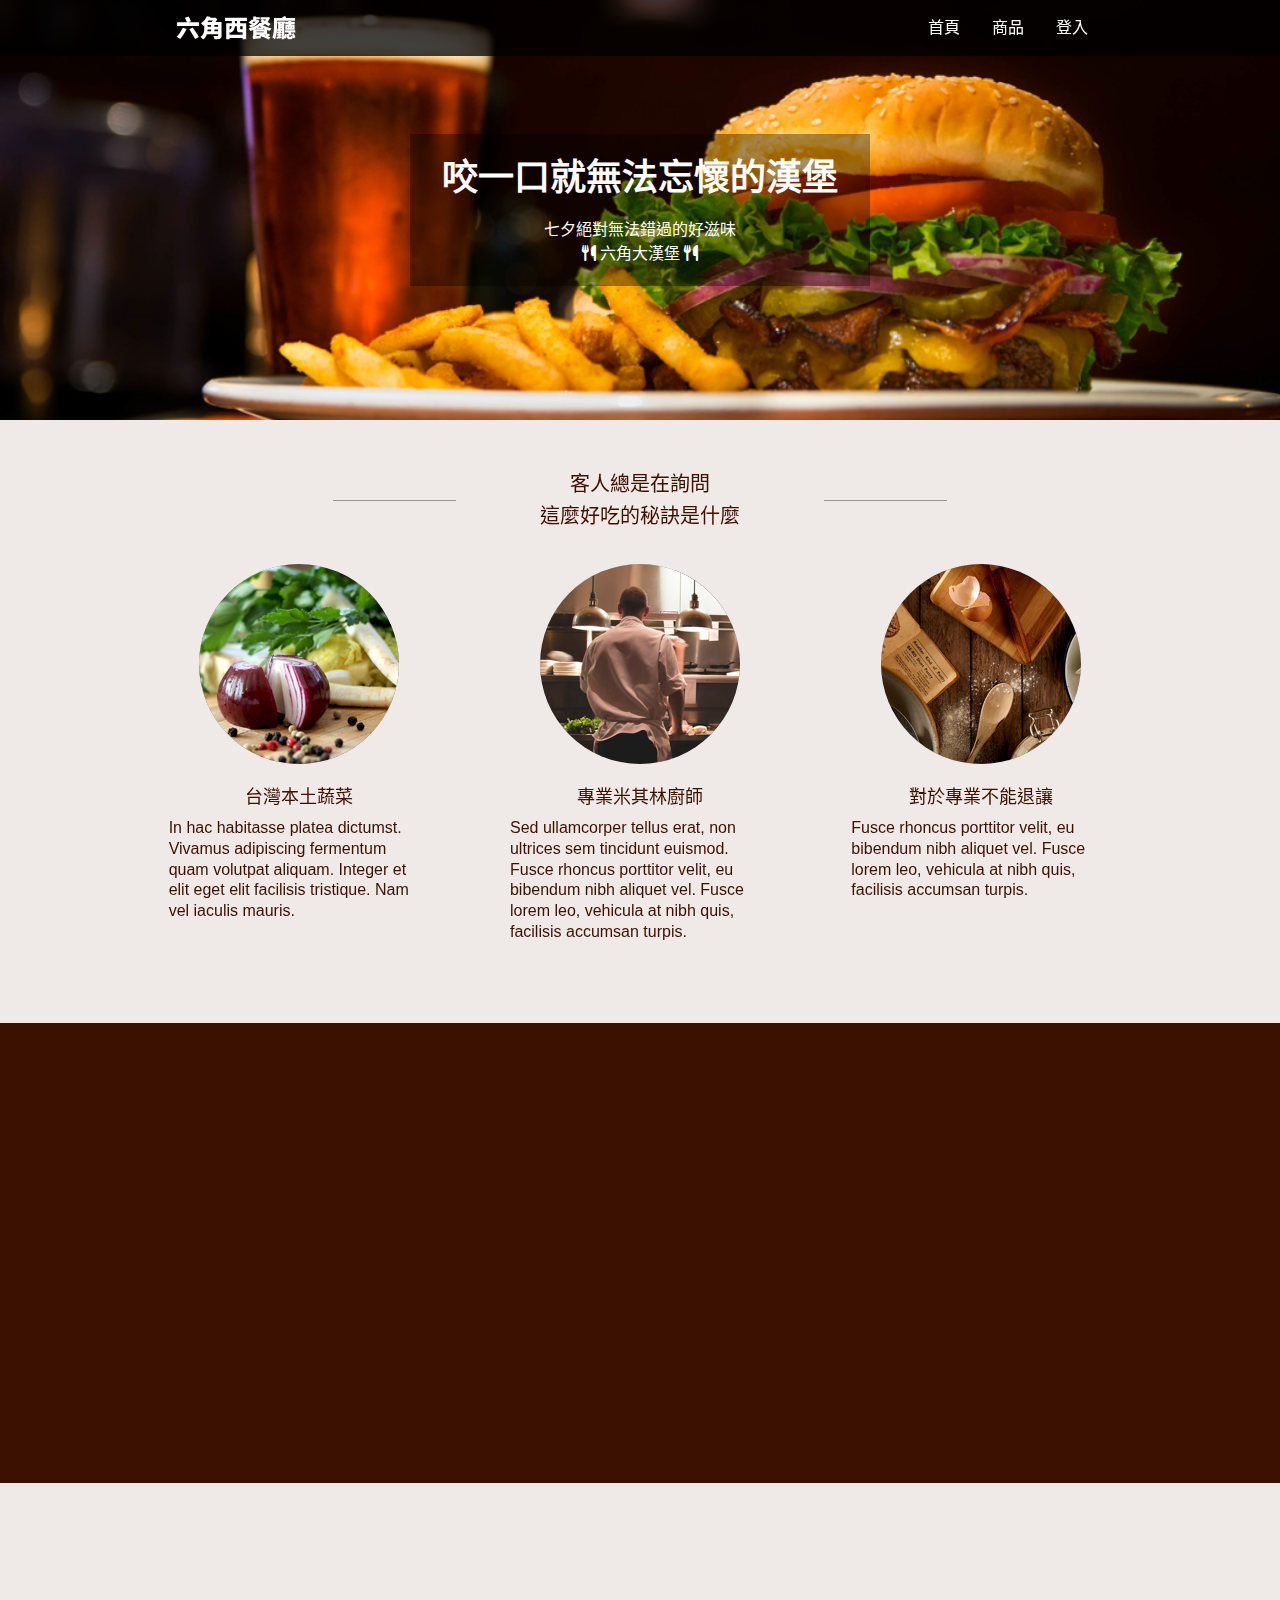
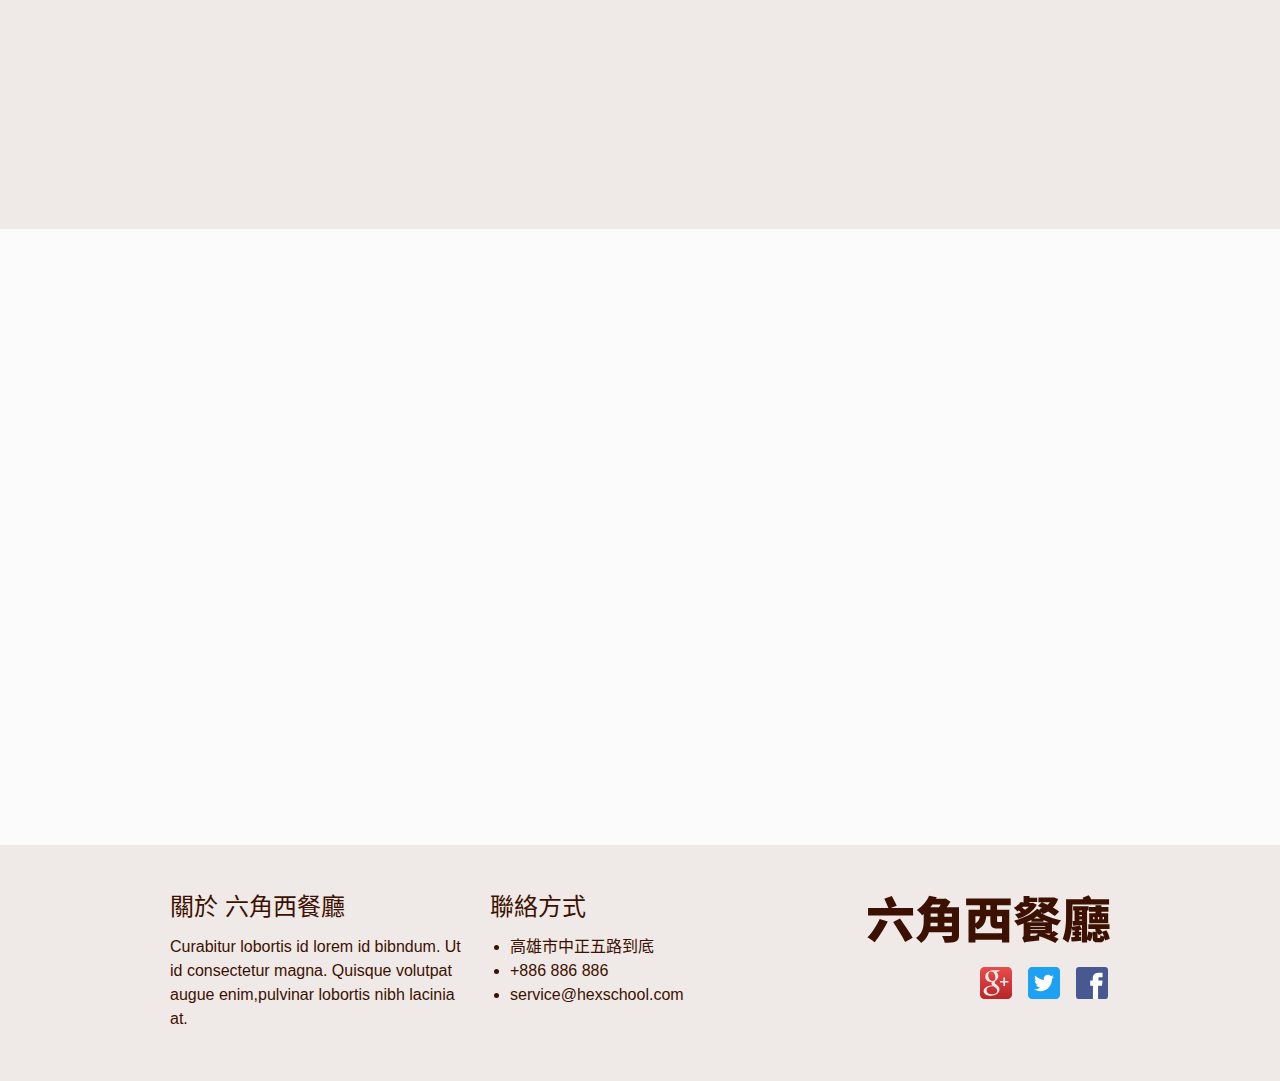
==== index.html @ 8371186d "Update 2022-04-04T19:03:02.571Z" ====
<!DOCTYPE html>
<html lang="zh-TW">

<head>
  <title>
    六角西餐廳
  </title>
  <link rel="icon" href="./assets/images/favicon.ico">
  <meta charset="UTF-8">
  <meta name="viewport" content="width=device-width, initial-scale=1.0">
  <meta http-equiv="X-UA-Compatible" content="ie=edge">

  <meta name="author" content="Meri">
  <meta name="keywords" content="六角西餐廳, 六角大漢堡, 咬一口就無法忘懷的漢堡, Hamburger, delicacy">
  <meta property="og:title" content="六角西餐廳">
  <meta property="og:description" content="咬一口就無法忘懷的漢堡，七夕絕對無法錯過的好滋味。">
  <meta property="og:site_name" content="六角西餐廳">
  <meta property="og:locale" content="zh_TW">
  <meta property="og:image" content="./assets/images/logo_w.svg">

  <!-- CSS -->
  <link rel="stylesheet" href="https://cdnjs.cloudflare.com/ajax/libs/font-awesome/6.1.0/css/all.min.css">
  <link rel="stylesheet" href="./assets/style/pure-buttons.css">
  <link rel="stylesheet" href="./assets/style/all.css">
</head>

<body>
  <!-- AOS.js -->
  <link rel="stylesheet" href="https://unpkg.com/aos@next/dist/aos.css" />
  <script src="https://unpkg.com/aos@next/dist/aos.js"></script>
  <script>
    AOS.init({
      once: true,
    });
  </script>

  <!-- header -->
  <header class="header">
    <div class="container">
      <h1 class="logo"><a href="index.html">六角西餐廳</a></h1>
      <ul class="menu">
        <li>
          <a href="index.html">首頁</a>
        </li>
        <li>
          <a href="product.html">商品</a>
        </li>
        <li>
          <a href="login.html">登入</a>
        </li>
      </ul>
      <a href="#" class="showmenu">
        <i class="fas fa-bars"></i>
      </a>
    </div>
  </header>
  <div class="banner" data-aos="fade-lfet">
    <div class="container">
      <div class="slogan">
        <h2>咬一口<br>就無法忘懷的漢堡</h2>
        <h3>
          七夕絕對無法錯過的好滋味<br>
          <i class="fa-solid fa-utensils"></i>
          六角大漢堡
          <i class="fa-solid fa-utensils"></i>
        </h3>
      </div>
    </div>
  </div>

  
<!-- content -->
<main class="index">
    <div class="feature">
        <div class="container">
            <h2 data-aos="zoom-in">客人總是在詢問<br>
                這麼好吃的秘訣是什麼
            </h2>
            <ul class="feature-info">
                <li data-aos="fade-lfet">
                    <img src="./assets/images/feature_1.png" alt="feature-pic">
                    <h3>台灣本土蔬菜</h3>
                    <p>In hac habitasse platea dictumst. Vivamus adipiscing fermentum quam volutpat aliquam. Integer
                        et
                        elit eget elit facilisis tristique. Nam vel iaculis mauris.
                    </p>
                </li>
                <li data-aos="fade-lfet">
                    <img src="./assets/images/feature_2.png" alt="feature-pic">
                    <h3>專業米其林廚師</h3>
                    <p>Sed ullamcorper tellus erat, non ultrices sem tincidunt euismod. Fusce rhoncus porttitor
                        velit,
                        eu bibendum nibh aliquet vel. Fusce lorem leo, vehicula at nibh quis, facilisis accumsan
                        turpis.
                    </p>
                </li>
                <li data-aos="fade-lfet">
                    <img src="./assets/images/feature_3.png" alt="feature-pic">
                    <h3>對於專業不能退讓</h3>
                    <p>Fusce rhoncus porttitor velit, eu bibendum nibh aliquet vel. Fusce lorem leo, vehicula at
                        nibh
                        quis, facilisis accumsan turpis.
                    </p>
                </li>
            </ul>
        </div>
    </div>

    <div class="chef">
        <div class="container">
            <img src="./assets/images/main_chef_brown.png" alt="chef" data-aos="zoom-in">
            <div class="chef-info" data-aos="zoom-in-down">
                <h2>今日主廚：帕金森、梅在帕</h2>
                <h3>Tody Chef: Plum in Shock</h3>
                <p>Mauris non tempor quam, et lacinia sapien. Mauris accumsan eros eget libero posuere vulputate.
                    Etiam
                    elit elit, elementum sed varius at, adipiscing vitae est. Sed nec felis pellentesque, lacinia
                    dui
                    sed, ultricies sapien. Pellentesque orci lectus, consectetur vel posuere posuere, rutrum eu
                    ipsum.
                    Aliquam eget odio sed ligula iaculis consequat at eget orci. Mauris molestie sit amet metus
                    mattis
                    varius. Donec sit amet ligula eget nisi sodales egestas. Aliquam interdum dolor aliquet dolor
                    sollicitudin fermentum. Donec congue lorem a molestie bibendum.
                </p>
            </div>
        </div>
    </div>

    <div class="review">
        <div class="container">
            <h2 data-aos="zoom-in">聽聽別人的感想</h2>
            <ul class="review-info">
                <li data-aos="fade-lfet">
                    <img src="./assets/images/avatar_1.png" alt="customer">
                    <span>
                        <h3>高雄一口吃</h3>
                        <p>
                            自從吃了這家餐廳以後，我口水連續流了一個多月都沒停，下次不要再被我遇到，不然我一定連他們桌子都啃下去。
                        </p>
                        <h4> -- 產品經理</h4>
                    </span>
                </li>
                <li data-aos="fade-lfet">
                    <img src="./assets/images/avatar_2.png" alt="customer">
                    <span>
                        <h3>廟口小霸王</h3>
                        <p>
                            自從吃了這家餐廳以後，我口水連續流了一個多月都沒停，下次不要再被我遇到，不然我一定連他們桌子都啃下去。
                        </p>
                        <h4> -- 金身道士</h4>
                    </span>
                </li>
                <li data-aos="fade-lfet">
                    <img src="./assets/images/avatar_3.png" alt="customer">
                    <span>
                        <h3>春天也來了</h3>
                        <p>
                            自從吃了這家餐廳以後，我口水連續流了一個多月都沒停，下次不要再被我遇到，不然我一定連他們桌子都啃下去。
                        </p>
                        <h4> -- 美麗萬分</h4>
                    </span>
                </li>
            </ul>
        </div>
    </div>

    <div class="booking">
        <div class="container">
            <h2 data-aos="zoom-in">我們的位置不太夠坐<br>
                要不要先訂位呢?
            </h2>
            <div class="booking-info">
                <img src="./assets/images/Map.png" alt="map" data-aos="zoom-in">
                <form action="index.html" data-aos="zoom-in-down">
                    <label for="person">姓名</label>
                    <input id="person" type="text" name="person" placeholder="六角講師吃尾牙">

                    <label for="phone">電話</label>
                    <input id="phone" type="tel" name="phone" placeholder="02-12345678">

                    <label for="email">信箱</label>
                    <input id="email" type="email" name="email" placeholder="test@gmail.com">

                    <label for="number">人數</label>
                    <input id="number" type="number" name="number">

                    <div class="vegan">
                        <p>是否需要素食</p>
                        <div class="checkbox">
                            <label for="vegan-yes">是</label><input id="vegan-yes" type="radio" name="vegan"
                                value="vegan-yes">
                            <label for="vegan-no">否</label><input id="vegan-no" type="radio" name="vegan"
                                value="vegan-no">
                        </div>
                    </div>

                    <div class="btn">
                        <button class="close pure-button">取消</button>
                        <button class="submit pure-button">送出</button>
                    </div>
                </form>

            </div>
        </div>
    </div>
</main>

    <!-- footer -->
    <footer class="footer">
      <div class="container">
        <div class="about">
          <div class="about-info">
            <h3>關於 六角西餐廳</h3>
            <p>
              Curabitur lobortis id lorem id bibndum. Ut id consectetur magna. Quisque volutpat augue
              enim,pulvinar lobortis nibh lacinia at.
            </p>
          </div>
          <div class="contact">
            <h3>聯絡方式</h3>
            <ul>
              <li><a href="#"> 高雄市中正五路到底</a></li>
              <li><a href="tel:+"> +886 886 886</a></li>
              <li><a href="mailto:"> service@hexschool.com</a></li>
            </ul>
          </div>
        </div>
        <div class="icon">
          <h2 class="footer-logo"><a href="index.html">六角西餐廳</a></h2>
          <ul>
            <li><a href="#"><img src="./assets/images/google+_icon.svg" alt="google+" title="google+"></a></li>
            <li><a href="#"><img src="./assets/images/twitter_icon.svg" alt="twitter" title="twitter"></a></li>
            <li><a href="#"><img src="./assets/images/fb_icon.svg" alt="facebook" title="facebook"></a></li>
          </ul>
        </div>
      </div>
    </footer>

    <!-- Scroll-Top -->
    <div class="scroll-top">
      <a href="#">
        <i class="fa-solid fa-arrow-up"></i>
      </a>
    </div>

    <!-- JS -->
    <script src="./assets/js/vendors.js"></script>
    <script src="./assets/js/all.js"></script>
</body>

</html>
---- assets/style/pure-buttons.css ----
/*!
Pure v2.0.6
Copyright 2013 Yahoo!
Licensed under the BSD License.
https://github.com/pure-css/pure/blob/master/LICENSE
*/
.pure-button {
    /* Structure */
    display: inline-block;
    line-height: normal;
    white-space: nowrap;
    vertical-align: middle;
    text-align: center;
    cursor: pointer;
    -webkit-user-drag: none;
    -webkit-user-select: none;
       -moz-user-select: none;
        -ms-user-select: none;
            user-select: none;
    -webkit-box-sizing: border-box;
            box-sizing: border-box;
}

/* Firefox: Get rid of the inner focus border */
.pure-button::-moz-focus-inner {
    padding: 0;
    border: 0;
}

/* Inherit .pure-g styles */
.pure-button-group {
    letter-spacing: -0.31em; /* Webkit: collapse white-space between units */
    text-rendering: optimizespeed; /* Webkit: fixes text-rendering: optimizeLegibility */
}

.opera-only :-o-prefocus,
.pure-button-group {
    word-spacing: -0.43em;
}

.pure-button-group .pure-button {
    letter-spacing: normal;
    word-spacing: normal;
    vertical-align: top;
    text-rendering: auto;
}

/*csslint outline-none:false*/

.pure-button {
    font-family: inherit;
    font-size: 100%;
    padding: 0.5em 1em;
    color: rgba(0, 0, 0, 0.80);
    border: none rgba(0, 0, 0, 0);
    background-color: #E6E6E6;
    text-decoration: none;
    border-radius: 2px;
}

.pure-button-hover,
.pure-button:hover,
.pure-button:focus {
    background-image: -webkit-gradient(linear, left top, left bottom, from(transparent), color-stop(40%, rgba(0,0,0, 0.05)), to(rgba(0,0,0, 0.10)));
    background-image: linear-gradient(transparent, rgba(0,0,0, 0.05) 40%, rgba(0,0,0, 0.10));
}
.pure-button:focus {
    outline: 0;
}
.pure-button-active,
.pure-button:active {
    -webkit-box-shadow: 0 0 0 1px rgba(0,0,0, 0.15) inset, 0 0 6px rgba(0,0,0, 0.20) inset;
            box-shadow: 0 0 0 1px rgba(0,0,0, 0.15) inset, 0 0 6px rgba(0,0,0, 0.20) inset;
    border-color: #000;
}

.pure-button[disabled],
.pure-button-disabled,
.pure-button-disabled:hover,
.pure-button-disabled:focus,
.pure-button-disabled:active {
    border: none;
    background-image: none;
    opacity: 0.40;
    cursor: not-allowed;
    -webkit-box-shadow: none;
            box-shadow: none;
    pointer-events: none;
}

.pure-button-hidden {
    display: none;
}

.pure-button-primary,
.pure-button-selected,
a.pure-button-primary,
a.pure-button-selected {
    background-color: rgb(0, 120, 231);
    color: #fff;
}

/* Button Groups */
.pure-button-group .pure-button {
    margin: 0;
    border-radius: 0;
    border-right: 1px solid rgba(0, 0, 0, 0.2);

}

.pure-button-group .pure-button:first-child {
    border-top-left-radius: 2px;
    border-bottom-left-radius: 2px;
}
.pure-button-group .pure-button:last-child {
    border-top-right-radius: 2px;
    border-bottom-right-radius: 2px;
    border-right: none;
}
---- assets/style/all.css ----
@charset "UTF-8";
/* http://meyerweb.com/eric/tools/css/reset/
    v2.0 | 20110126
    License: none (public domain)
*/
html, body, div, span, applet, object, iframe,
h1, h2, h3, h4, h5, h6, p, blockquote, pre,
a, abbr, acronym, address, big, cite, code,
del, dfn, em, img, ins, kbd, q, s, samp,
small, strike, strong, sub, sup, tt, var,
b, u, i, center, dl, dt, dd, ol, ul, li,
fieldset, form, label, legend,
table, caption, tbody, tfoot, thead, tr, th, td,
article, aside, canvas, details, embed,
figure, figcaption, footer, header, hgroup,
menu, nav, output, ruby, section, summary,
time, mark, audio,
video {
  margin: 0;
  padding: 0;
  border: 0;
  font-size: 100%;
  font: inherit;
  vertical-align: baseline; }

/* HTML5 display-role reset for older browsers */
article, aside, details, figcaption, figure, footer,
header, hgroup, menu, nav, section {
  display: block; }

body {
  line-height: 1; }

ol, ul {
  list-style: none; }

blockquote, q {
  quotes: none; }

blockquote:before, blockquote:after, q:before, q:after {
  content: "";
  content: none; }

table {
  border-collapse: collapse;
  border-spacing: 0; }

.menu-show {
  max-height: 400px !important; }

*,
*::before,
*::after {
  -webkit-box-sizing: border-box;
          box-sizing: border-box; }

img {
  max-width: 100%;
  height: auto;
  display: block; }

a {
  display: block;
  text-decoration: none; }

body {
  font-family: sans-serif,微軟正黑體; }

.container {
  max-width: 1024px;
  margin: 0 auto; }

.header {
  background: rgba(0, 0, 0, 0.75);
  position: fixed;
  z-index: 10;
  width: 100%;
  top: 0; }
  .header .container {
    display: -webkit-box;
    display: -ms-flexbox;
    display: flex;
    -webkit-box-pack: justify;
        -ms-flex-pack: justify;
            justify-content: space-between;
    -webkit-box-align: center;
        -ms-flex-align: center;
            align-items: center;
    padding: 0 3rem; }
  .header .logo {
    background-image: url(../images/logo_w.svg);
    width: 120px;
    height: 24px;
    overflow: hidden;
    text-indent: 101%;
    white-space: nowrap;
    -webkit-transition: 0.2s all;
    -o-transition: 0.2s all;
    transition: 0.2s all; }
    .header .logo:hover, .header .logo:active {
      opacity: 0.8; }
  .header .menu {
    display: -webkit-box;
    display: -ms-flexbox;
    display: flex; }
  .header .menu li a {
    padding: 1.25rem 1rem;
    color: #fff;
    -webkit-transition: 0.2s all;
    -o-transition: 0.2s all;
    transition: 0.2s all; }
    .header .menu li a:hover {
      background-color: #fff;
      color: #000; }
  .header .showmenu {
    display: none; }
  @media (max-width: 576px) {
    .header .container {
      padding: 0 1rem; }
    .header .menu {
      text-align: center;
      font-size: 1.25rem;
      background: rgba(0, 0, 0, 0.75);
      /*隱藏選單開始*/
      max-height: 0px;
      overflow: hidden;
      /*隱藏選單結束*/
      -webkit-transition: max-height 1s;
      -o-transition: max-height 1s;
      transition: max-height 1s;
      /*絕對定位疊在網頁上*/
      position: absolute;
      /*z-index 決定元素排列順序*/
      z-index: 100;
      /*header 56px*/
      top: 56px;
      left: 0;
      right: 0;
      /*改為直向排列選單*/
      -webkit-box-orient: vertical;
      -webkit-box-direction: normal;
          -ms-flex-direction: column;
              flex-direction: column; }
    .header .showmenu {
      display: block;
      margin: 1rem 0;
      font-size: 1.5rem;
      color: #fff;
      -webkit-transition: 0.2s all;
      -o-transition: 0.2s all;
      transition: 0.2s all; }
      .header .showmenu:hover, .header .showmenu:active {
        -webkit-transform: scale(1.2);
            -ms-transform: scale(1.2);
                transform: scale(1.2); } }

.banner {
  background: black;
  background-image: url(../images/header_desktop.png);
  background-position: center center;
  background-repeat: no-repeat;
  background-size: cover; }
  .banner .container {
    display: -webkit-box;
    display: -ms-flexbox;
    display: flex;
    -webkit-box-pack: center;
        -ms-flex-pack: center;
            justify-content: center;
    -webkit-box-align: center;
        -ms-flex-align: center;
            align-items: center;
    height: 420px; }
  .banner .slogan {
    background: rgba(0, 0, 0, 0.35);
    color: #fff;
    padding: 1.25rem 2rem;
    text-align: center; }
  .banner h2 {
    font-size: 2.25rem;
    font-weight: bold;
    line-height: 48px;
    margin-bottom: 1rem; }
    .banner h2 br {
      display: none; }
  .banner h3 {
    line-height: 1.5; }
  @media (max-width: 576px) {
    .banner {
      background-image: url(../images/header_mobile.png); }
      .banner .slogan {
        padding: 1.25rem 1rem; }
      .banner h2 br {
        display: block; } }

.footer {
  background-color: #EfE9E7;
  color: #3D1101; }
  .footer .container {
    display: -webkit-box;
    display: -ms-flexbox;
    display: flex;
    -webkit-box-pack: justify;
        -ms-flex-pack: justify;
            justify-content: space-between;
    padding: 3.125rem 2.625rem;
    width: 100%; }
  .footer h3 {
    font-size: 1.5rem;
    margin-bottom: 1rem; }
  .footer p, .footer li a {
    line-height: 1.5; }
  .footer .about {
    display: -webkit-box;
    display: -ms-flexbox;
    display: flex; }
    .footer .about .about-info {
      width: 300px;
      margin-right: 1.25rem; }
  .footer .contact ul {
    list-style: disc;
    padding-left: 1.25rem; }
  .footer .contact li a {
    color: #3D1101; }
    .footer .contact li a:hover {
      text-decoration: underline; }
  .footer .icon {
    display: -webkit-box;
    display: -ms-flexbox;
    display: flex;
    -webkit-box-orient: vertical;
    -webkit-box-direction: normal;
        -ms-flex-direction: column;
            flex-direction: column; }
    .footer .icon .footer-logo a {
      background-image: url(../images/logo_l.svg);
      width: 243px;
      height: 48px;
      margin-bottom: 1.5rem;
      overflow: hidden;
      text-indent: 101%;
      white-space: nowrap;
      -webkit-transition: 0.2s all;
      -o-transition: 0.2s all;
      transition: 0.2s all; }
      .footer .icon .footer-logo a:hover, .footer .icon .footer-logo a:active {
        opacity: 0.8; }
  .footer .icon ul {
    display: -webkit-box;
    display: -ms-flexbox;
    display: flex;
    -webkit-box-pack: end;
        -ms-flex-pack: end;
            justify-content: flex-end; }
    .footer .icon ul li a img {
      width: 36px;
      height: 32px;
      margin-left: 0.75rem;
      -webkit-transition: 0.2s all;
      -o-transition: 0.2s all;
      transition: 0.2s all; }
      .footer .icon ul li a img:hover, .footer .icon ul li a img:active {
        -webkit-transform: scale(1.2);
            -ms-transform: scale(1.2);
                transform: scale(1.2); }
  @media (max-width: 992px) {
    .footer .about {
      -ms-flex-wrap: wrap;
          flex-wrap: wrap; }
    .footer .about-info, .footer .contact {
      margin-bottom: 2rem; } }
  @media (max-width: 768px) {
    .footer .container {
      padding: 3rem 0.75rem; }
    .footer .about .about-info {
      margin-right: 0;
      width: 280px; }
    .footer .icon {
      -ms-flex-item-align: start;
          align-self: flex-start; } }
  @media (max-width: 576px) {
    .footer .container {
      -ms-flex-wrap: wrap;
          flex-wrap: wrap;
      padding-bottom: 5rem; }
    .footer .icon {
      width: 100%; }
      .footer .icon .footer-logo {
        -ms-flex-item-align: end;
            align-self: flex-end; } }

.scroll-top a {
  background-color: #F56C23;
  border-radius: 50%;
  position: fixed;
  right: 3%;
  bottom: 3%;
  opacity: 0.8;
  display: none; }
  .scroll-top a:hover {
    -webkit-transition: 0.2s all;
    -o-transition: 0.2s all;
    transition: 0.2s all;
    -webkit-transform: scale(1.2);
        -ms-transform: scale(1.2);
            transform: scale(1.2); }
  .scroll-top a i {
    font-size: 2rem;
    padding: 0.25rem 0.5rem;
    color: #fff; }

.feature {
  background-color: #EfE9E7;
  color: #3D1101; }
  .feature .container {
    padding: 3rem 0; }
  .feature h2 {
    text-align: center;
    font-size: 1.25rem;
    line-height: 1.6;
    position: relative;
    margin-bottom: 2rem; }
    .feature h2::before {
      left: 20%;
      content: '';
      width: 12%;
      height: 1px;
      position: absolute;
      top: 50%;
      background-color: #979797; }
    .feature h2::after {
      right: 20%;
      content: '';
      width: 12%;
      height: 1px;
      position: absolute;
      top: 50%;
      background-color: #979797; }
  .feature .feature-info {
    display: -webkit-box;
    display: -ms-flexbox;
    display: flex;
    -ms-flex-pack: distribute;
        justify-content: space-around; }
  .feature .feature-info li {
    margin: 0 auto 2rem auto; }
    .feature .feature-info li img {
      margin: 0 auto 1.5rem auto;
      border-radius: 50%; }
    .feature .feature-info li h3 {
      text-align: center;
      font-size: 1.125rem;
      margin-bottom: 0.75rem; }
    .feature .feature-info li p {
      line-height: 1.3;
      width: 260px; }
  @media (max-width: 992px) {
    .feature .feature-info li p {
      width: 250px; } }
  @media (max-width: 768px) {
    .feature h2::before, .feature h2::after {
      height: 0; }
    .feature .feature-info {
      -ms-flex-wrap: wrap;
          flex-wrap: wrap;
      -webkit-box-orient: vertical;
      -webkit-box-direction: normal;
          -ms-flex-direction: column;
              flex-direction: column; }
    .feature .feature-info li p {
      width: 350px;
      line-height: 1.5; } }
  @media (max-width: 576px) {
    .feature .feature-info li p {
      width: 260px;
      line-height: 1.3; } }

.chef {
  background-color: #3D1101;
  color: #EfE9E7; }
  .chef .container {
    display: -webkit-box;
    display: -ms-flexbox;
    display: flex;
    -webkit-box-pack: center;
        -ms-flex-pack: center;
            justify-content: center;
    -webkit-box-align: center;
        -ms-flex-align: center;
            align-items: center; }
  .chef .chef-info {
    padding: 2rem; }
    .chef .chef-info h2 {
      font-size: 1.25rem;
      line-height: 1.6; }
    .chef .chef-info h3 {
      margin-bottom: 1rem; }
    .chef .chef-info p {
      line-height: 1.3; }
  @media (max-width: 992px) {
    .chef img {
      width: 50%;
      -o-object-fit: cover;
         object-fit: cover;
      -o-object-position: center;
         object-position: center; }
    .chef .chef-info {
      width: 50%; } }
  @media (max-width: 768px) {
    .chef .container {
      -ms-flex-wrap: wrap;
          flex-wrap: wrap;
      padding-top: 2rem; }
    .chef img {
      max-width: 100%; }
    .chef .chef-info {
      width: 410px; } }
  @media (max-width: 576px) {
    .chef .container {
      padding: 0; }
    .chef img {
      width: 100%; }
    .chef .chef-info {
      margin: 0 auto;
      width: 100%; } }

.review {
  background-color: #EfE9E7;
  color: #3D1101; }
  .review .container {
    padding: 3rem 0; }
  .review h2 {
    text-align: center;
    font-size: 1.5rem;
    margin-bottom: 2rem; }
  .review .review-info {
    display: -webkit-box;
    display: -ms-flexbox;
    display: flex;
    -webkit-box-pack: center;
        -ms-flex-pack: center;
            justify-content: center; }
  .review .review-info li {
    display: -webkit-box;
    display: -ms-flexbox;
    display: flex;
    -webkit-box-align: start;
        -ms-flex-align: start;
            align-items: flex-start;
    margin: 0 0.75rem; }
    .review .review-info li img {
      border-radius: 50%;
      width: 65px; }
    .review .review-info li span {
      display: block;
      margin-left: 0.75rem; }
      .review .review-info li span h3 {
        margin: 1.5rem 0;
        font-size: 1.125rem; }
      .review .review-info li span p {
        width: 220px;
        line-height: 1.5;
        margin-bottom: 1rem; }
      .review .review-info li span h4 {
        color: rgba(61, 17, 0, 0.75);
        text-align: end; }
  @media (max-width: 992px) {
    .review .review-info li span p {
      width: 155px; } }
  @media (max-width: 768px) {
    .review .review-info {
      -webkit-box-orient: vertical;
      -webkit-box-direction: normal;
          -ms-flex-direction: column;
              flex-direction: column;
      -webkit-box-align: center;
          -ms-flex-align: center;
              align-items: center; }
      .review .review-info li {
        margin-bottom: 2rem; }
      .review .review-info li span p {
        width: 220px; } }

.booking {
  background-color: rgba(250, 250, 250, 0.7);
  color: #3D1101; }
  .booking .container {
    padding: 3rem 2.5rem; }
  .booking h2 {
    text-align: center;
    font-size: 1.5rem;
    line-height: 32px;
    margin-bottom: 2.5rem; }
  .booking .booking-info {
    display: -webkit-box;
    display: -ms-flexbox;
    display: flex;
    -webkit-box-pack: center;
        -ms-flex-pack: center;
            justify-content: center; }
  .booking form {
    width: 100%;
    margin-left: 1.25rem; }
    .booking form label, .booking form input {
      display: block;
      width: 100%; }
    .booking form label {
      margin-bottom: 0.5rem; }
    .booking form input {
      height: 32px;
      border-radius: 3px;
      border: 1px solid #bbbbbb;
      padding-left: 0.75rem;
      margin-bottom: 0.75rem; }
    .booking form .vegan {
      margin-bottom: 2rem; }
      .booking form .vegan p {
        margin-bottom: 0.5rem; }
    .booking form .vegan .checkbox {
      display: -webkit-box;
      display: -ms-flexbox;
      display: flex;
      -webkit-box-align: center;
          -ms-flex-align: center;
              align-items: center; }
      .booking form .vegan .checkbox label {
        display: block;
        width: 24px; }
      .booking form .vegan .checkbox input {
        display: block;
        margin-top: 0.25rem;
        margin-right: 2.25rem;
        width: 20px; }
    .booking form .btn {
      text-align: end; }
    .booking form .close {
      background: rgba(0, 0, 0, 0.35);
      border-radius: 3px;
      color: #fff;
      -webkit-transition: 0.2s all;
      -o-transition: 0.2s all;
      transition: 0.2s all; }
      .booking form .close:hover, .booking form .close:active {
        opacity: 0.8; }
    .booking form .submit {
      background: #F56C23;
      border-radius: 3px;
      color: #fff;
      margin-left: 0.75rem;
      -webkit-transition: 0.2s all;
      -o-transition: 0.2s all;
      transition: 0.2s all; }
      .booking form .submit:hover, .booking form .submit:active {
        opacity: 0.8; }
  @media (max-width: 992px) {
    .booking .booking-info img {
      width: 386px;
      -o-object-fit: cover;
         object-fit: cover;
      -o-object-position: center;
         object-position: center; }
    .booking .booking-info form {
      width: 386px; } }
  @media (max-width: 768px) {
    .booking .booking-info img {
      width: 50%; }
    .booking .booking-info form {
      width: 50%; } }
  @media (max-width: 576px) {
    .booking .booking-info {
      -webkit-box-orient: vertical;
      -webkit-box-direction: normal;
          -ms-flex-direction: column;
              flex-direction: column; }
      .booking .booking-info img {
        width: 100%;
        margin-bottom: 2rem; }
      .booking .booking-info form {
        width: 100%;
        margin: 0 auto; } }

.product {
  background-color: #EfE9E7;
  color: #3D1101; }
  .product .container {
    padding: 3.125rem 2.625rem 0 2.625rem;
    display: -webkit-box;
    display: -ms-flexbox;
    display: flex;
    -webkit-box-pack: start;
        -ms-flex-pack: start;
            justify-content: flex-start; }
  .product .nav {
    margin-right: 1.25rem; }
    .product .nav h2 {
      font-size: 1.25rem;
      line-height: 1.6;
      padding-left: 0.5rem;
      margin-bottom: 1rem; }
      .product .nav h2 i {
        margin-right: 1rem;
        font-size: 1.5rem; }
    .product .nav ul li a {
      color: #3D1101;
      width: 220px;
      line-height: 2;
      border-bottom: 1px solid #3D1101;
      padding-left: 0.5rem;
      -webkit-transition: 0.2s all;
      -o-transition: 0.2s all;
      transition: 0.2s all; }
      .product .nav ul li a:hover, .product .nav ul li a:active {
        background-color: #3D1101;
        color: #fff; }
    .product .nav ul li:nth-child(4) a {
      background-color: #3D1101;
      color: #fff; }
  .product .shopping {
    max-width: 100%; }
  .product .shopping-head {
    display: -webkit-box;
    display: -ms-flexbox;
    display: flex;
    -webkit-box-pack: justify;
        -ms-flex-pack: justify;
            justify-content: space-between;
    -webkit-box-align: center;
        -ms-flex-align: center;
            align-items: center;
    margin-bottom: 1.625rem; }
    .product .shopping-head .search {
      position: relative;
      display: -webkit-box;
      display: -ms-flexbox;
      display: flex; }
    .product .shopping-head .search input {
      width: 460px;
      height: 32px;
      border: 2px solid #3D1101;
      background-color: #EfE9E7; }
    .product .shopping-head .search a i {
      background-color: #3D1101;
      color: #fff;
      font-size: 1.25rem;
      padding: 0.375rem;
      position: absolute;
      right: 0; }
    .product .shopping-head .cart {
      display: -webkit-box;
      display: -ms-flexbox;
      display: flex;
      -webkit-box-align: center;
          -ms-flex-align: center;
              align-items: center; }
    .product .shopping-head .cart a {
      color: #3D1101; }
      .product .shopping-head .cart a:hover, .product .shopping-head .cart a:active {
        color: #F56C23; }
    .product .shopping-head .cart a i {
      position: relative;
      font-size: 1.5rem;
      margin: 0 1rem; }
      .product .shopping-head .cart a i span {
        position: absolute;
        color: #fff;
        border: 1px solid #EfE9E7;
        background-color: #F56C23;
        display: -webkit-box;
        display: -ms-flexbox;
        display: flex;
        -webkit-box-pack: center;
            -ms-flex-pack: center;
                justify-content: center;
        -webkit-box-align: center;
            -ms-flex-align: center;
                align-items: center;
        border-radius: 50%;
        font-size: 0.75rem;
        width: 20px;
        height: 20px;
        top: 0;
        right: 0;
        -webkit-transform: translate(50%, -50%);
            -ms-transform: translate(50%, -50%);
                transform: translate(50%, -50%); }
  .product .shopping-menu {
    display: -webkit-box;
    display: -ms-flexbox;
    display: flex;
    -webkit-box-pack: justify;
        -ms-flex-pack: justify;
            justify-content: space-between;
    -ms-flex-wrap: wrap;
        flex-wrap: wrap; }
  .product .shopping-menu li {
    width: 220px;
    text-align: center;
    -webkit-box-shadow: 3px 3px 4px 0px rgba(0, 0, 0, 0.16);
            box-shadow: 3px 3px 4px 0px rgba(0, 0, 0, 0.16);
    -webkit-transition: 0.2s all;
    -o-transition: 0.2s all;
    transition: 0.2s all;
    margin-bottom: 1.875rem; }
    .product .shopping-menu li:hover, .product .shopping-menu li:active {
      -webkit-box-shadow: 0 0 10px #F56C23;
              box-shadow: 0 0 10px #F56C23; }
    .product .shopping-menu li .photos {
      position: relative; }
      .product .shopping-menu li .photos img {
        -o-object-fit: cover;
           object-fit: cover;
        height: 120px;
        margin-bottom: 0.75rem; }
      .product .shopping-menu li .photos i {
        position: absolute;
        top: 10px;
        left: 10px;
        font-size: 1.5rem;
        color: #fff; }
      .product .shopping-menu li .photos .ribbon-wrap {
        position: absolute;
        width: 100px;
        height: 100px;
        overflow: hidden;
        top: -5px;
        right: -5px; }
      .product .shopping-menu li .photos .ribbon-wrap .ribbon {
        position: relative;
        color: #fff;
        background-color: #00cc99;
        font-size: 0.875rem;
        top: 16px;
        right: 10px;
        width: 160px;
        padding: 0.5rem;
        -webkit-transform: rotate(45deg);
            -ms-transform: rotate(45deg);
                transform: rotate(45deg);
        -webkit-box-shadow: 0 4px 8px #bbb;
                box-shadow: 0 4px 8px #bbb; }
    .product .shopping-menu li h3 {
      font-size: 1.25rem;
      line-height: 1.3; }
    .product .shopping-menu li h4 {
      font-size: 0.75rem; }
    .product .shopping-menu li hr {
      background-color: #3D1101;
      width: 50%;
      margin-bottom: 1.125rem; }
    .product .shopping-menu li .price {
      font-size: 1.25rem;
      font-weight: bold;
      margin-bottom: 1rem; }
  .product .shopping-menu li > a {
    width: 90%;
    color: #F56C23;
    border: 2px solid #F56C23;
    border-radius: 3px;
    padding: 0.375rem 0;
    margin: 0 5% 0.875rem 5%;
    -webkit-transition: 0.2s all;
    -o-transition: 0.2s all;
    transition: 0.2s all; }
    .product .shopping-menu li > a i {
      margin-right: 0.5rem; }
    .product .shopping-menu li > a:hover, .product .shopping-menu li > a:active {
      background-color: #F56C23;
      color: #fff; }
  @media (max-width: 992px) {
    .product .container {
      padding: 3.125rem 1rem 0 1rem; }
    .product .shopping-head .search input {
      width: 380px; }
    .product .shopping-head .cart a i {
      margin: 0 0 0 1rem; }
    .product .shopping-menu li {
      width: 200px; } }
  @media (max-width: 768px) {
    .product .nav ul li a {
      width: 170px; }
    .product .shopping .shopping-head {
      display: block; }
      .product .shopping .shopping-head .search input {
        display: block;
        width: 100%;
        margin-bottom: 1.25rem; }
      .product .shopping .shopping-head .cart {
        -webkit-box-pack: end;
            -ms-flex-pack: end;
                justify-content: flex-end;
        padding-right: 0.75rem; } }
  @media (max-width: 576px) {
    .product .container {
      -webkit-box-orient: vertical;
      -webkit-box-direction: normal;
          -ms-flex-direction: column;
              flex-direction: column; }
    .product .nav {
      margin: 0 auto 1.5rem auto;
      width: 100%; }
      .product .nav ul li a {
        width: 100%; }
    .product .shopping .shopping-menu {
      -webkit-box-pack: center;
          -ms-flex-pack: center;
              justify-content: center; }
      .product .shopping .shopping-menu li {
        width: 300px; } }

.login {
  background-color: #EfE9E7;
  color: #3D1101; }
  .login .container {
    display: -webkit-box;
    display: -ms-flexbox;
    display: flex;
    -webkit-box-pack: center;
        -ms-flex-pack: center;
            justify-content: center;
    -webkit-box-align: center;
        -ms-flex-align: center;
            align-items: center;
    -webkit-box-orient: vertical;
    -webkit-box-direction: normal;
        -ms-flex-direction: column;
            flex-direction: column;
    padding: 3rem 0 0 0; }
  .login .main-logo a {
    background-image: url(../images/logo_l.svg);
    width: 243px;
    height: 48px;
    margin: 0 auto 0.5rem auto;
    overflow: hidden;
    text-indent: 101%;
    white-space: nowrap;
    -webkit-transition: 0.2s all;
    -o-transition: 0.2s all;
    transition: 0.2s all; }
    .login .main-logo a:hover, .login .main-logo a:active {
      opacity: 0.8; }
  .login h4 {
    text-align: center;
    font-size: 1.25rem;
    font-weight: bold;
    margin-bottom: 2.25rem; }
  .login form {
    border-top: 3px solid #F56C23;
    -webkit-box-shadow: 3px 3px 4px 0px rgba(0, 0, 0, 0.16);
            box-shadow: 3px 3px 4px 0px rgba(0, 0, 0, 0.16);
    padding: 1rem;
    width: 300px; }
    .login form h3 {
      text-align: center;
      font-size: 1.125rem;
      font-weight: bold;
      margin-bottom: 1rem; }
    .login form label, .login form input {
      display: block; }
    .login form label {
      margin-bottom: 0.25rem; }
    .login form input {
      width: 100%;
      border: 1px solid #bbbbbb;
      height: 32px;
      border-radius: 3px;
      padding-left: 34px; }
    .login form .email {
      position: relative;
      margin-bottom: 1rem; }
      .login form .email i {
        position: absolute;
        left: 11px;
        top: 50%;
        -webkit-transform: translateY(10%);
            -ms-transform: translateY(10%);
                transform: translateY(10%);
        opacity: 0.5; }
    .login form .password {
      position: relative; }
      .login form .password i {
        position: absolute;
        left: 12px;
        top: 50%;
        -webkit-transform: translateY(-50%);
            -ms-transform: translateY(-50%);
                transform: translateY(-50%);
        opacity: 0.5; }
    .login form .email a, .login form .password a {
      font-size: 0.875rem;
      color: #F56C23;
      padding: 0.25rem 0;
      margin-bottom: 2rem; }
      .login form .email a:hover, .login form .password a:hover {
        text-decoration: underline; }
    .login form .btn {
      display: -webkit-box;
      display: -ms-flexbox;
      display: flex;
      -webkit-box-pack: justify;
          -ms-flex-pack: justify;
              justify-content: space-between; }
    .login form .register-btn {
      background: rgba(0, 0, 0, 0.35);
      color: #fff;
      padding: 0.5rem 2.875rem;
      border-radius: 3px;
      -webkit-transition: 0.2s all;
      -o-transition: 0.2s all;
      transition: 0.2s all; }
      .login form .register-btn:hover, .login form .register-btn:active {
        opacity: 0.8; }
    .login form .login-btn {
      background-color: #F56C23;
      color: #fff;
      padding: 0.5rem 2.875rem;
      border-radius: 3px;
      -webkit-transition: 0.2s all;
      -o-transition: 0.2s all;
      transition: 0.2s all; }
      .login form .login-btn:hover, .login form .login-btn:active {
        opacity: 0.8; }

.register {
  background-color: #EfE9E7;
  color: #3D1101; }
  .register .container {
    display: -webkit-box;
    display: -ms-flexbox;
    display: flex;
    -webkit-box-pack: center;
        -ms-flex-pack: center;
            justify-content: center;
    -webkit-box-align: center;
        -ms-flex-align: center;
            align-items: center;
    -webkit-box-orient: vertical;
    -webkit-box-direction: normal;
        -ms-flex-direction: column;
            flex-direction: column;
    padding: 3rem 0 0 0; }
  .register .main-logo a {
    background-image: url(../images/logo_l.svg);
    width: 243px;
    height: 48px;
    margin: 0 auto 0.5rem auto;
    overflow: hidden;
    text-indent: 101%;
    white-space: nowrap;
    -webkit-transition: 0.2s all;
    -o-transition: 0.2s all;
    transition: 0.2s all; }
    .register .main-logo a:hover, .register .main-logo a:active {
      opacity: 0.8; }
  .register h4 {
    text-align: center;
    font-size: 1.25rem;
    font-weight: bold;
    margin-bottom: 2.25rem; }
  .register form {
    border-top: 3px solid #F56C23;
    -webkit-box-shadow: 3px 3px 4px 0px rgba(0, 0, 0, 0.16);
            box-shadow: 3px 3px 4px 0px rgba(0, 0, 0, 0.16);
    padding: 1rem; }
  .register h3 {
    text-align: center;
    font-size: 1.125rem;
    font-weight: bold;
    margin-bottom: 1rem; }
  .register .form-body {
    display: -webkit-box;
    display: -ms-flexbox;
    display: flex;
    -webkit-box-pack: center;
        -ms-flex-pack: center;
            justify-content: center; }
  .register .terms {
    margin-right: 1.25rem; }
    .register .terms h5 {
      font-size: 1.125rem;
      margin-bottom: 0.5rem; }
    .register .terms p {
      font-size: 0.875rem;
      line-height: 1.3;
      width: 285px; }
  .register .form-input label, .register .form-input input {
    display: block; }
  .register .form-input label {
    margin-bottom: 0.25rem; }
  .register .form-input input {
    width: 285px;
    border: 1px solid #bbbbbb;
    height: 32px;
    border-radius: 3px;
    padding-left: 34px; }
  .register .form-input .email {
    position: relative;
    margin-bottom: 1rem; }
    .register .form-input .email i {
      position: absolute;
      left: 11px;
      top: 50%;
      -webkit-transform: translateY(10%);
          -ms-transform: translateY(10%);
              transform: translateY(10%);
      opacity: 0.5; }
  .register .form-input .password {
    margin-bottom: 0.75rem;
    position: relative; }
    .register .form-input .password i {
      position: absolute;
      left: 12px;
      top: 70%;
      -webkit-transform: translateY(-50%);
          -ms-transform: translateY(-50%);
              transform: translateY(-50%);
      opacity: 0.5; }
  .register .form-input .confirm-password {
    position: relative; }
    .register .form-input .confirm-password i {
      position: absolute;
      left: 12px;
      top: 30%;
      -webkit-transform: translateY(-50%);
          -ms-transform: translateY(-50%);
              transform: translateY(-50%);
      opacity: 0.5; }
  .register .form-input .confirm-password a {
    font-size: 0.875rem;
    color: #F56C23;
    padding: 0.25rem 0;
    margin-bottom: 2rem; }
    .register .form-input .confirm-password a:hover {
      text-decoration: underline; }
  .register .form-input .btn {
    text-align: end; }
    .register .form-input .btn .register-btn {
      background-color: #F56C23;
      color: #fff;
      padding: 0.5rem 2.875rem;
      border-radius: 3px;
      -webkit-transition: 0.2s all;
      -o-transition: 0.2s all;
      transition: 0.2s all; }
      .register .form-input .btn .register-btn:hover, .register .form-input .btn .register-btn:active {
        opacity: 0.8; }
  @media (max-width: 768px) {
    .register .terms p {
      width: 250px; }
    .register .form-input input {
      width: 250px; } }
  @media (max-width: 576px) {
    .register form {
      margin: 1rem; }
    .register .form-body {
      -ms-flex-wrap: wrap;
          flex-wrap: wrap; }
    .register .terms {
      margin: 0 auto 1.5rem auto; }
      .register .terms p {
        width: 100%; }
    .register .form-input {
      width: 100%; }
      .register .form-input input {
        width: 100%; } }

/*# sourceMappingURL=all.css.map */
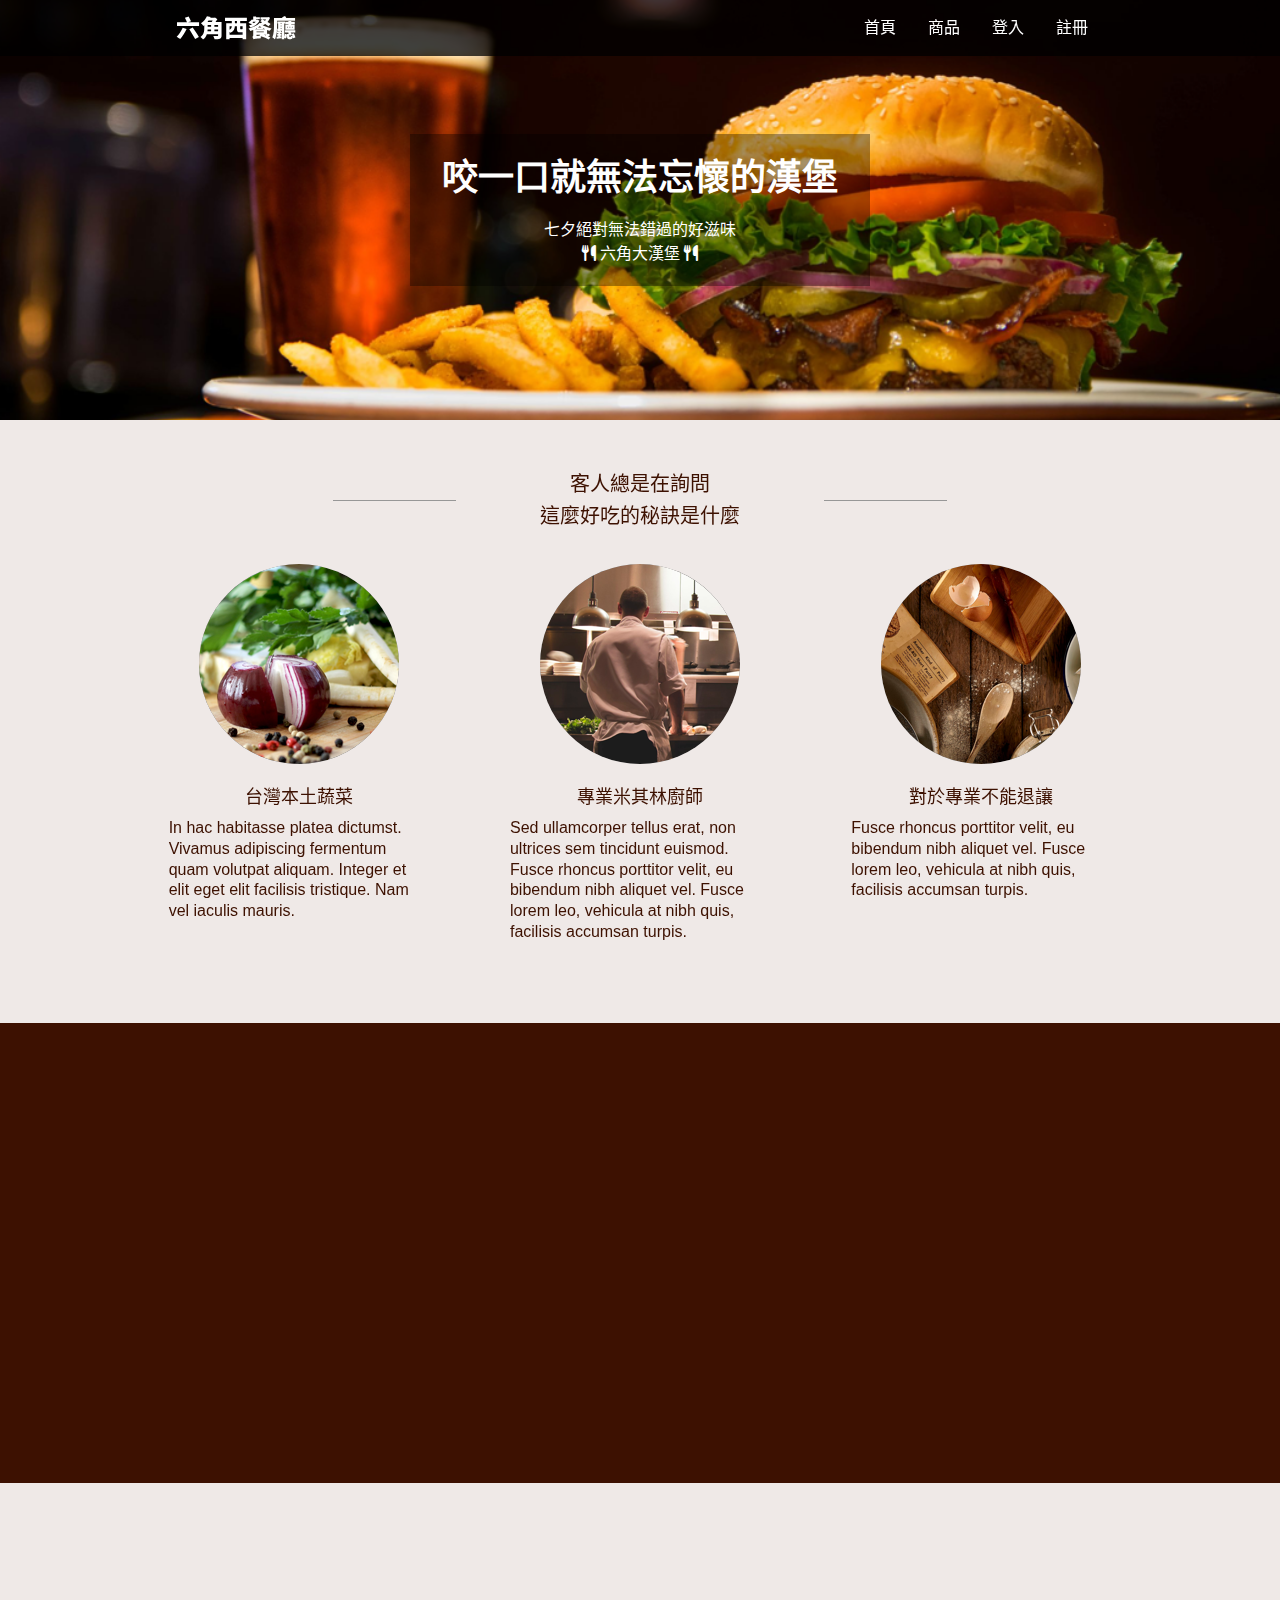
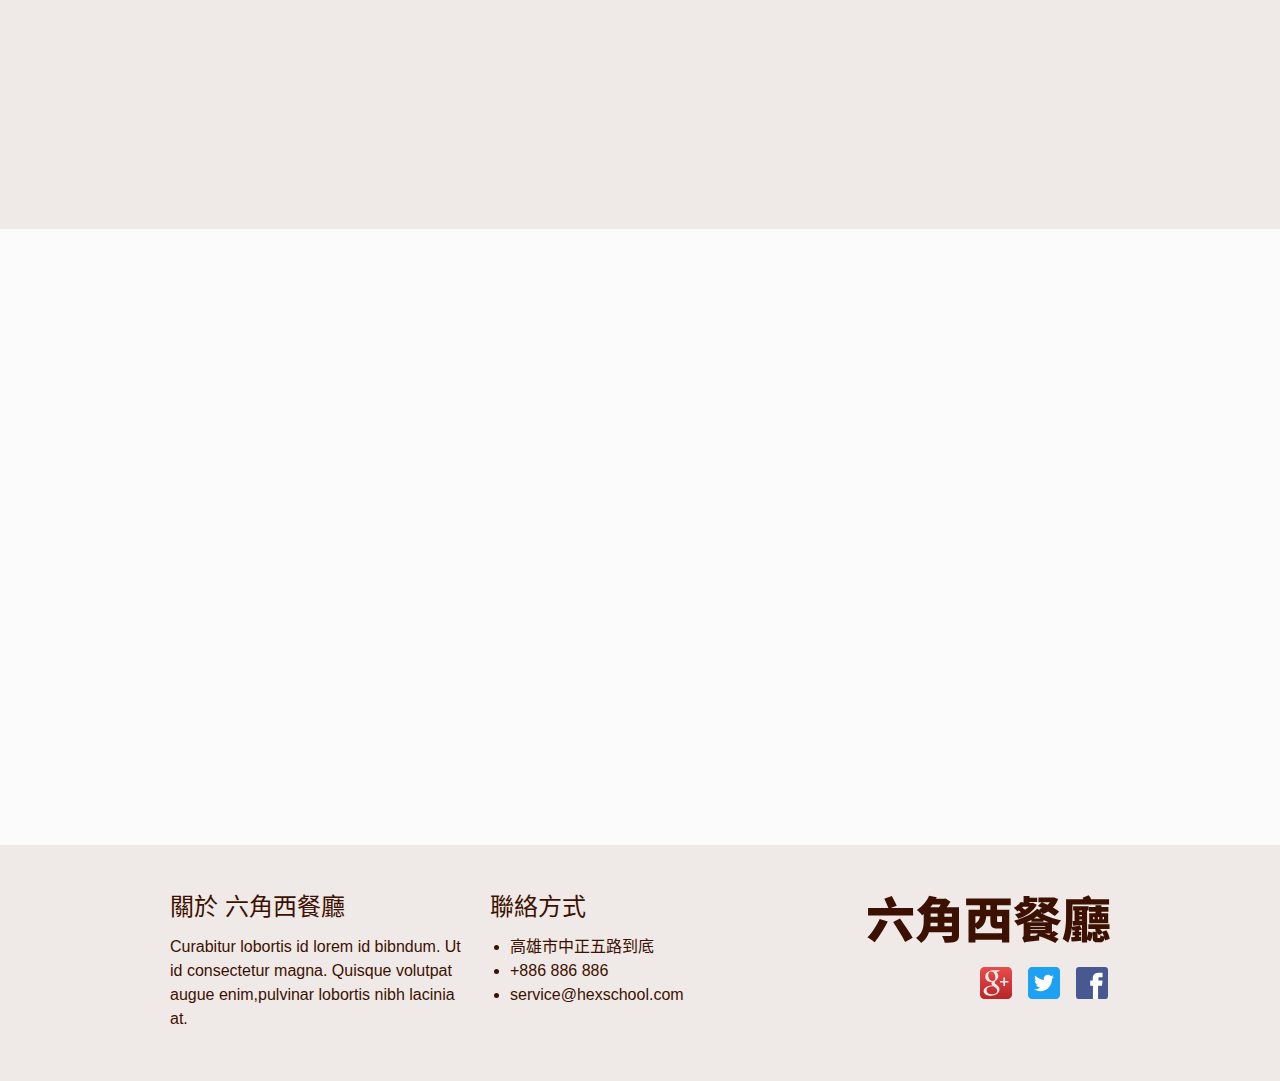
==== commit 3deba816: "Update 2022-04-05T13:44:58.030Z" ====
--- a/index.html
+++ b/index.html
@@ -31,6 +31,7 @@
   <script>
     AOS.init({
       once: true,
+      duration: 800,
     });
   </script>
 
@@ -47,6 +48,9 @@
         </li>
         <li>
           <a href="login.html">登入</a>
+        </li>
+        <li>
+          <a href="register.html">註冊</a>
         </li>
       </ul>
       <a href="#" class="showmenu">
@@ -77,7 +81,7 @@
                 這麼好吃的秘訣是什麼
             </h2>
             <ul class="feature-info">
-                <li data-aos="fade-lfet">
+                <li data-aos="zoom-in">
                     <img src="./assets/images/feature_1.png" alt="feature-pic">
                     <h3>台灣本土蔬菜</h3>
                     <p>In hac habitasse platea dictumst. Vivamus adipiscing fermentum quam volutpat aliquam. Integer
@@ -85,7 +89,7 @@
                         elit eget elit facilisis tristique. Nam vel iaculis mauris.
                     </p>
                 </li>
-                <li data-aos="fade-lfet">
+                <li data-aos="zoom-in">
                     <img src="./assets/images/feature_2.png" alt="feature-pic">
                     <h3>專業米其林廚師</h3>
                     <p>Sed ullamcorper tellus erat, non ultrices sem tincidunt euismod. Fusce rhoncus porttitor
@@ -94,7 +98,7 @@
                         turpis.
                     </p>
                 </li>
-                <li data-aos="fade-lfet">
+                <li data-aos="zoom-in">
                     <img src="./assets/images/feature_3.png" alt="feature-pic">
                     <h3>對於專業不能退讓</h3>
                     <p>Fusce rhoncus porttitor velit, eu bibendum nibh aliquet vel. Fusce lorem leo, vehicula at
@@ -108,8 +112,8 @@
 
     <div class="chef">
         <div class="container">
-            <img src="./assets/images/main_chef_brown.png" alt="chef" data-aos="zoom-in">
-            <div class="chef-info" data-aos="zoom-in-down">
+            <img src="./assets/images/main_chef_brown.png" alt="chef" data-aos="fade-right">
+            <div class="chef-info" data-aos="fade-left">
                 <h2>今日主廚：帕金森、梅在帕</h2>
                 <h3>Tody Chef: Plum in Shock</h3>
                 <p>Mauris non tempor quam, et lacinia sapien. Mauris accumsan eros eget libero posuere vulputate.
@@ -171,8 +175,8 @@
                 要不要先訂位呢?
             </h2>
             <div class="booking-info">
-                <img src="./assets/images/Map.png" alt="map" data-aos="zoom-in">
-                <form action="index.html" data-aos="zoom-in-down">
+                <img src="./assets/images/Map.png" alt="map" data-aos="fade-right">
+                <form action="index.html" data-aos="fade-left">
                     <label for="person">姓名</label>
                     <input id="person" type="text" name="person" placeholder="六角講師吃尾牙">
 
--- a/assets/style/all.css
+++ b/assets/style/all.css
@@ -125,9 +125,9 @@
       max-height: 0px;
       overflow: hidden;
       /*隱藏選單結束*/
-      -webkit-transition: max-height 1s;
-      -o-transition: max-height 1s;
-      transition: max-height 1s;
+      -webkit-transition: max-height 0.8s;
+      -o-transition: max-height 0.8s;
+      transition: max-height 0.8s;
       /*絕對定位疊在網頁上*/
       position: absolute;
       /*z-index 決定元素排列順序*/
@@ -377,7 +377,8 @@
 
 .chef {
   background-color: #3D1101;
-  color: #EfE9E7; }
+  color: #EfE9E7;
+  overflow: hidden; }
   .chef .container {
     display: -webkit-box;
     display: -ms-flexbox;
@@ -483,7 +484,8 @@
 
 .booking {
   background-color: rgba(250, 250, 250, 0.7);
-  color: #3D1101; }
+  color: #3D1101;
+  overflow: hidden; }
   .booking .container {
     padding: 3rem 2.5rem; }
   .booking h2 {
